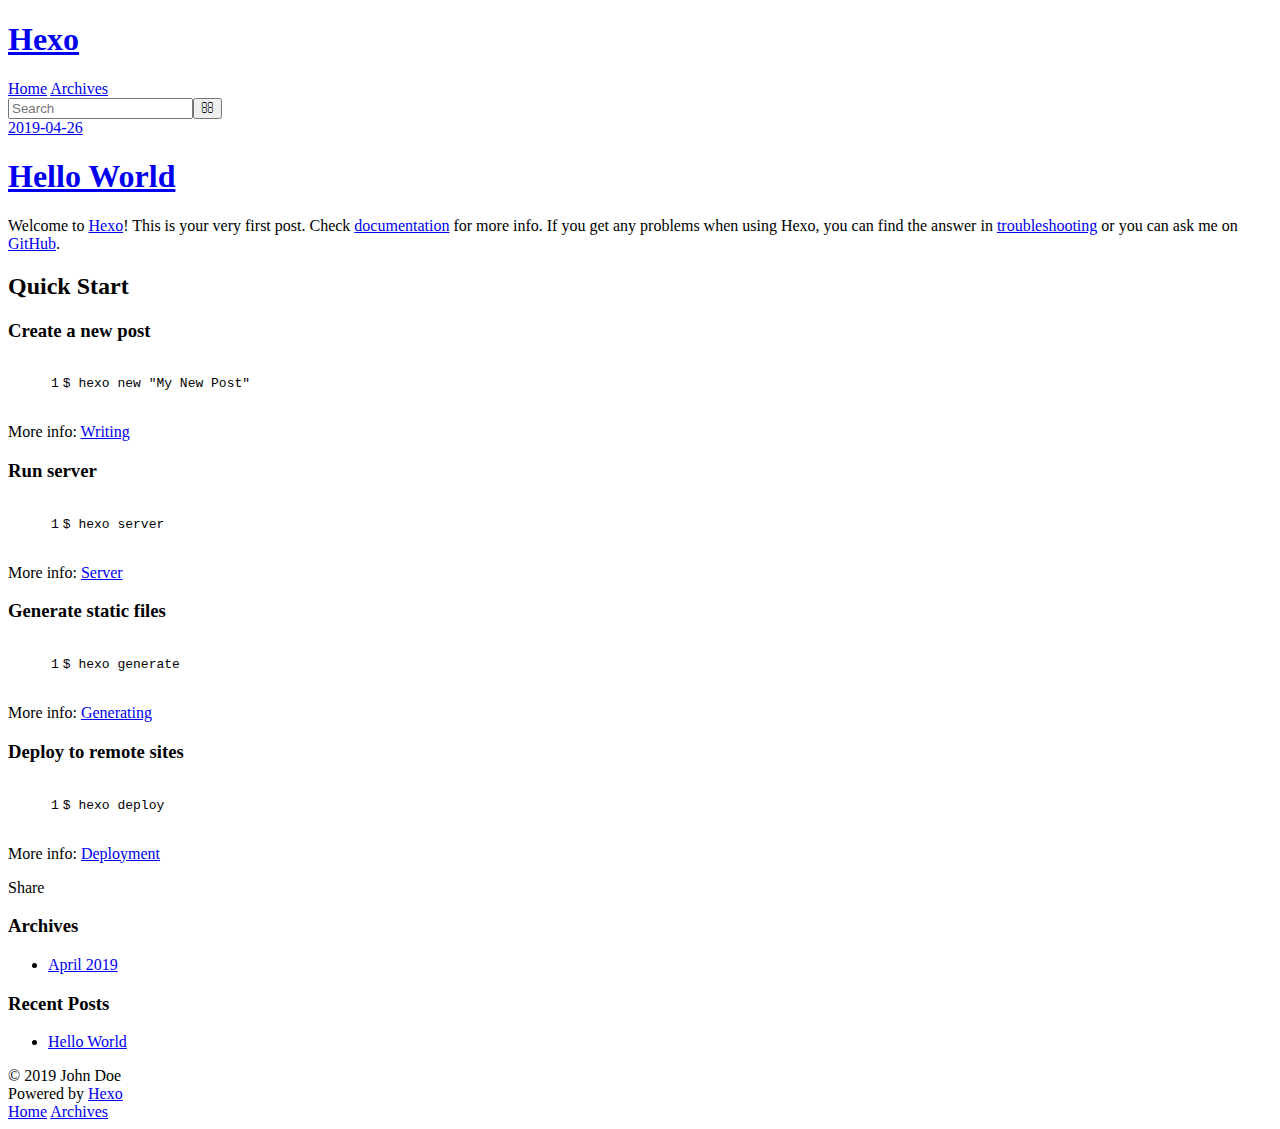
==== index.html @ 6a094733 "Site updated: 2019-04-28 05:00:56" ====
<!DOCTYPE html>
<html>
<head><meta name="generator" content="Hexo 3.8.0">
  <meta charset="utf-8">
  

  
  <title>Hexo</title>
  <meta name="viewport" content="width=device-width, initial-scale=1, maximum-scale=1">
  <meta property="og:type" content="website">
<meta property="og:title" content="Hexo">
<meta property="og:url" content="http://www.hazyrice.top/index.html">
<meta property="og:site_name" content="Hexo">
<meta property="og:locale" content="default">
<meta name="twitter:card" content="summary">
<meta name="twitter:title" content="Hexo">
  
    <link rel="alternate" href="/Hazyrice.github.io/atom.xml" title="Hexo" type="application/atom+xml">
  
  
    <link rel="icon" href="/favicon.png">
  
  
    <link href="//fonts.googleapis.com/css?family=Source+Code+Pro" rel="stylesheet" type="text/css">
  
  <link rel="stylesheet" href="/Hazyrice.github.io/css/style.css">
</head>
</html>
<body>
  <div id="container">
    <div id="wrap">
      <header id="header">
  <div id="banner"></div>
  <div id="header-outer" class="outer">
    <div id="header-title" class="inner">
      <h1 id="logo-wrap">
        <a href="/Hazyrice.github.io/" id="logo">Hexo</a>
      </h1>
      
    </div>
    <div id="header-inner" class="inner">
      <nav id="main-nav">
        <a id="main-nav-toggle" class="nav-icon"></a>
        
          <a class="main-nav-link" href="/Hazyrice.github.io/">Home</a>
        
          <a class="main-nav-link" href="/Hazyrice.github.io/archives">Archives</a>
        
      </nav>
      <nav id="sub-nav">
        
          <a id="nav-rss-link" class="nav-icon" href="/Hazyrice.github.io/atom.xml" title="RSS Feed"></a>
        
        <a id="nav-search-btn" class="nav-icon" title="Search"></a>
      </nav>
      <div id="search-form-wrap">
        <form action="//google.com/search" method="get" accept-charset="UTF-8" class="search-form"><input type="search" name="q" class="search-form-input" placeholder="Search"><button type="submit" class="search-form-submit">&#xF002;</button><input type="hidden" name="sitesearch" value="http://www.hazyrice.top"></form>
      </div>
    </div>
  </div>
</header>
      <div class="outer">
        <section id="main">
  
    <article id="post-hello-world" class="article article-type-post" itemscope itemprop="blogPost">
  <div class="article-meta">
    <a href="/Hazyrice.github.io/2019/04/26/hello-world/" class="article-date">
  <time datetime="2019-04-26T08:36:26.680Z" itemprop="datePublished">2019-04-26</time>
</a>
    
  </div>
  <div class="article-inner">
    
    
      <header class="article-header">
        
  
    <h1 itemprop="name">
      <a class="article-title" href="/Hazyrice.github.io/2019/04/26/hello-world/">Hello World</a>
    </h1>
  

      </header>
    
    <div class="article-entry" itemprop="articleBody">
      
        <p>Welcome to <a href="https://hexo.io/" target="_blank" rel="noopener">Hexo</a>! This is your very first post. Check <a href="https://hexo.io/docs/" target="_blank" rel="noopener">documentation</a> for more info. If you get any problems when using Hexo, you can find the answer in <a href="https://hexo.io/docs/troubleshooting.html" target="_blank" rel="noopener">troubleshooting</a> or you can ask me on <a href="https://github.com/hexojs/hexo/issues" target="_blank" rel="noopener">GitHub</a>.</p>
<h2 id="Quick-Start"><a href="#Quick-Start" class="headerlink" title="Quick Start"></a>Quick Start</h2><h3 id="Create-a-new-post"><a href="#Create-a-new-post" class="headerlink" title="Create a new post"></a>Create a new post</h3><figure class="highlight bash"><table><tr><td class="gutter"><pre><span class="line">1</span><br></pre></td><td class="code"><pre><span class="line">$ hexo new <span class="string">"My New Post"</span></span><br></pre></td></tr></table></figure>
<p>More info: <a href="https://hexo.io/docs/writing.html" target="_blank" rel="noopener">Writing</a></p>
<h3 id="Run-server"><a href="#Run-server" class="headerlink" title="Run server"></a>Run server</h3><figure class="highlight bash"><table><tr><td class="gutter"><pre><span class="line">1</span><br></pre></td><td class="code"><pre><span class="line">$ hexo server</span><br></pre></td></tr></table></figure>
<p>More info: <a href="https://hexo.io/docs/server.html" target="_blank" rel="noopener">Server</a></p>
<h3 id="Generate-static-files"><a href="#Generate-static-files" class="headerlink" title="Generate static files"></a>Generate static files</h3><figure class="highlight bash"><table><tr><td class="gutter"><pre><span class="line">1</span><br></pre></td><td class="code"><pre><span class="line">$ hexo generate</span><br></pre></td></tr></table></figure>
<p>More info: <a href="https://hexo.io/docs/generating.html" target="_blank" rel="noopener">Generating</a></p>
<h3 id="Deploy-to-remote-sites"><a href="#Deploy-to-remote-sites" class="headerlink" title="Deploy to remote sites"></a>Deploy to remote sites</h3><figure class="highlight bash"><table><tr><td class="gutter"><pre><span class="line">1</span><br></pre></td><td class="code"><pre><span class="line">$ hexo deploy</span><br></pre></td></tr></table></figure>
<p>More info: <a href="https://hexo.io/docs/deployment.html" target="_blank" rel="noopener">Deployment</a></p>

      
    </div>
    <footer class="article-footer">
      <a data-url="http://www.hazyrice.top/2019/04/26/hello-world/" data-id="cjuzzkc9v0000k4qaxo24ka75" class="article-share-link">Share</a>
      
      
    </footer>
  </div>
  
</article>


  


</section>
        
          <aside id="sidebar">
  
    

  
    

  
    
  
    
  <div class="widget-wrap">
    <h3 class="widget-title">Archives</h3>
    <div class="widget">
      <ul class="archive-list"><li class="archive-list-item"><a class="archive-list-link" href="/Hazyrice.github.io/archives/2019/04/">April 2019</a></li></ul>
    </div>
  </div>


  
    
  <div class="widget-wrap">
    <h3 class="widget-title">Recent Posts</h3>
    <div class="widget">
      <ul>
        
          <li>
            <a href="/Hazyrice.github.io/2019/04/26/hello-world/">Hello World</a>
          </li>
        
      </ul>
    </div>
  </div>

  
</aside>
        
      </div>
      <footer id="footer">
  
  <div class="outer">
    <div id="footer-info" class="inner">
      &copy; 2019 John Doe<br>
      Powered by <a href="http://hexo.io/" target="_blank">Hexo</a>
    </div>
  </div>
</footer>
    </div>
    <nav id="mobile-nav">
  
    <a href="/Hazyrice.github.io/" class="mobile-nav-link">Home</a>
  
    <a href="/Hazyrice.github.io/archives" class="mobile-nav-link">Archives</a>
  
</nav>
    

<script src="//ajax.googleapis.com/ajax/libs/jquery/2.0.3/jquery.min.js"></script>


  <link rel="stylesheet" href="/Hazyrice.github.io/fancybox/jquery.fancybox.css">
  <script src="/Hazyrice.github.io/fancybox/jquery.fancybox.pack.js"></script>


<script src="/Hazyrice.github.io/js/script.js"></script>



  </div>
</body>
</html>
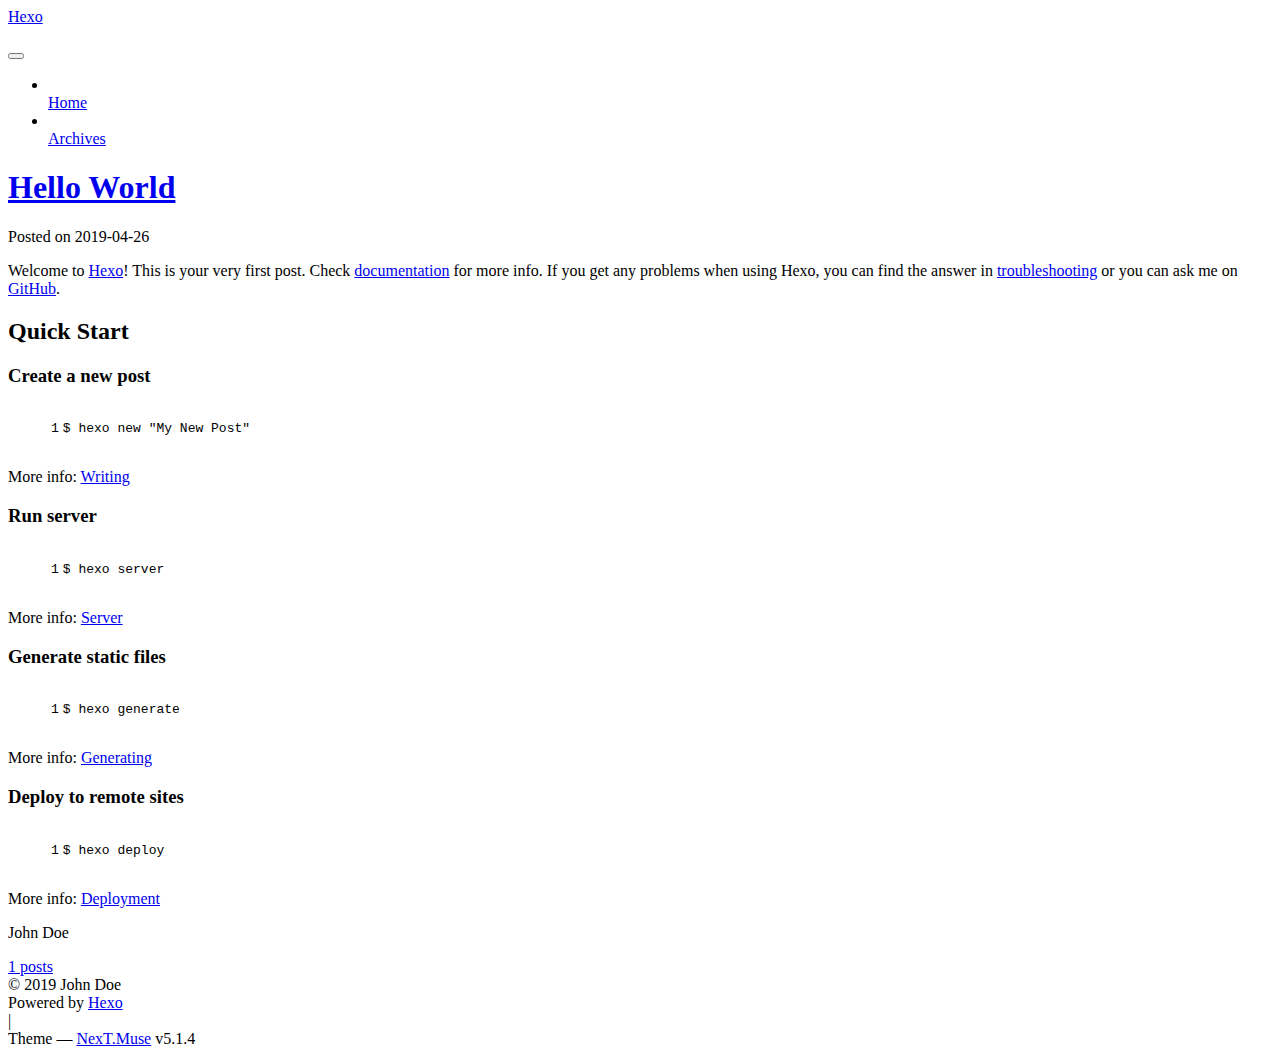
==== commit e318d6bc: "Site updated: 2019-04-28 05:05:32" ====
--- a/index.html
+++ b/index.html
@@ -1,90 +1,306 @@
 <!DOCTYPE html>
-<html>
+
+
+
+  
+
+
+<html class="theme-next muse use-motion" lang>
 <head><meta name="generator" content="Hexo 3.8.0">
-  <meta charset="utf-8">
-  
-
-  
-  <title>Hexo</title>
-  <meta name="viewport" content="width=device-width, initial-scale=1, maximum-scale=1">
-  <meta property="og:type" content="website">
+  <meta charset="UTF-8">
+<meta http-equiv="X-UA-Compatible" content="IE=edge">
+<meta name="viewport" content="width=device-width, initial-scale=1, maximum-scale=1">
+<meta name="theme-color" content="#222">
+
+
+
+
+
+
+
+
+
+<meta http-equiv="Cache-Control" content="no-transform">
+<meta http-equiv="Cache-Control" content="no-siteapp">
+
+
+
+
+
+
+
+
+
+
+
+
+
+
+
+
+  
+  
+  <link href="/Hazyrice.github.io/lib/fancybox/source/jquery.fancybox.css?v=2.1.5" rel="stylesheet" type="text/css">
+
+
+
+
+
+
+
+<link href="/Hazyrice.github.io/lib/font-awesome/css/font-awesome.min.css?v=4.6.2" rel="stylesheet" type="text/css">
+
+<link href="/Hazyrice.github.io/css/main.css?v=5.1.4" rel="stylesheet" type="text/css">
+
+
+  <link rel="apple-touch-icon" sizes="180x180" href="/Hazyrice.github.io/images/apple-touch-icon-next.png?v=5.1.4">
+
+
+  <link rel="icon" type="image/png" sizes="32x32" href="/Hazyrice.github.io/images/favicon-32x32-next.png?v=5.1.4">
+
+
+  <link rel="icon" type="image/png" sizes="16x16" href="/Hazyrice.github.io/images/favicon-16x16-next.png?v=5.1.4">
+
+
+  <link rel="mask-icon" href="/Hazyrice.github.io/images/logo.svg?v=5.1.4" color="#222">
+
+
+
+
+
+  <meta name="keywords" content="Hexo, NexT">
+
+
+
+
+
+
+
+
+
+
+<meta property="og:type" content="website">
 <meta property="og:title" content="Hexo">
 <meta property="og:url" content="http://www.hazyrice.top/index.html">
 <meta property="og:site_name" content="Hexo">
 <meta property="og:locale" content="default">
 <meta name="twitter:card" content="summary">
 <meta name="twitter:title" content="Hexo">
-  
-    <link rel="alternate" href="/Hazyrice.github.io/atom.xml" title="Hexo" type="application/atom+xml">
-  
-  
-    <link rel="icon" href="/favicon.png">
-  
-  
-    <link href="//fonts.googleapis.com/css?family=Source+Code+Pro" rel="stylesheet" type="text/css">
-  
-  <link rel="stylesheet" href="/Hazyrice.github.io/css/style.css">
+
+
+
+<script type="text/javascript" id="hexo.configurations">
+  var NexT = window.NexT || {};
+  var CONFIG = {
+    root: '/Hazyrice.github.io/',
+    scheme: 'Muse',
+    version: '5.1.4',
+    sidebar: {"position":"left","display":"post","offset":12,"b2t":false,"scrollpercent":false,"onmobile":false},
+    fancybox: true,
+    tabs: true,
+    motion: {"enable":true,"async":false,"transition":{"post_block":"fadeIn","post_header":"slideDownIn","post_body":"slideDownIn","coll_header":"slideLeftIn","sidebar":"slideUpIn"}},
+    duoshuo: {
+      userId: '0',
+      author: 'Author'
+    },
+    algolia: {
+      applicationID: '',
+      apiKey: '',
+      indexName: '',
+      hits: {"per_page":10},
+      labels: {"input_placeholder":"Search for Posts","hits_empty":"We didn't find any results for the search: ${query}","hits_stats":"${hits} results found in ${time} ms"}
+    }
+  };
+</script>
+
+
+
+  <link rel="canonical" href="http://www.hazyrice.top/">
+
+
+
+
+
+  <title>Hexo</title>
+  
+
+
+
+
+
+
+
+
 </head>
-</html>
-<body>
-  <div id="container">
-    <div id="wrap">
-      <header id="header">
-  <div id="banner"></div>
-  <div id="header-outer" class="outer">
-    <div id="header-title" class="inner">
-      <h1 id="logo-wrap">
-        <a href="/Hazyrice.github.io/" id="logo">Hexo</a>
-      </h1>
-      
+
+<body itemscope itemtype="http://schema.org/WebPage" lang="default">
+
+  
+  
+    
+  
+
+  <div class="container sidebar-position-left 
+  page-home">
+    <div class="headband"></div>
+
+    <header id="header" class="header" itemscope itemtype="http://schema.org/WPHeader">
+      <div class="header-inner"><div class="site-brand-wrapper">
+  <div class="site-meta ">
+    
+
+    <div class="custom-logo-site-title">
+      <a href="/Hazyrice.github.io/" class="brand" rel="start">
+        <span class="logo-line-before"><i></i></span>
+        <span class="site-title">Hexo</span>
+        <span class="logo-line-after"><i></i></span>
+      </a>
     </div>
-    <div id="header-inner" class="inner">
-      <nav id="main-nav">
-        <a id="main-nav-toggle" class="nav-icon"></a>
-        
-          <a class="main-nav-link" href="/Hazyrice.github.io/">Home</a>
-        
-          <a class="main-nav-link" href="/Hazyrice.github.io/archives">Archives</a>
-        
-      </nav>
-      <nav id="sub-nav">
-        
-          <a id="nav-rss-link" class="nav-icon" href="/Hazyrice.github.io/atom.xml" title="RSS Feed"></a>
-        
-        <a id="nav-search-btn" class="nav-icon" title="Search"></a>
-      </nav>
-      <div id="search-form-wrap">
-        <form action="//google.com/search" method="get" accept-charset="UTF-8" class="search-form"><input type="search" name="q" class="search-form-input" placeholder="Search"><button type="submit" class="search-form-submit">&#xF002;</button><input type="hidden" name="sitesearch" value="http://www.hazyrice.top"></form>
-      </div>
-    </div>
+      
+        <p class="site-subtitle"></p>
+      
   </div>
-</header>
-      <div class="outer">
-        <section id="main">
-  
-    <article id="post-hello-world" class="article article-type-post" itemscope itemprop="blogPost">
-  <div class="article-meta">
-    <a href="/Hazyrice.github.io/2019/04/26/hello-world/" class="article-date">
-  <time datetime="2019-04-26T08:36:26.680Z" itemprop="datePublished">2019-04-26</time>
-</a>
-    
+
+  <div class="site-nav-toggle">
+    <button>
+      <span class="btn-bar"></span>
+      <span class="btn-bar"></span>
+      <span class="btn-bar"></span>
+    </button>
   </div>
-  <div class="article-inner">
-    
-    
-      <header class="article-header">
-        
-  
-    <h1 itemprop="name">
-      <a class="article-title" href="/Hazyrice.github.io/2019/04/26/hello-world/">Hello World</a>
-    </h1>
-  
-
+</div>
+
+<nav class="site-nav">
+  
+
+  
+    <ul id="menu" class="menu">
+      
+        
+        <li class="menu-item menu-item-home">
+          <a href="/Hazyrice.github.io/" rel="section">
+            
+              <i class="menu-item-icon fa fa-fw fa-home"></i> <br>
+            
+            Home
+          </a>
+        </li>
+      
+        
+        <li class="menu-item menu-item-archives">
+          <a href="/Hazyrice.github.io/archives/" rel="section">
+            
+              <i class="menu-item-icon fa fa-fw fa-archive"></i> <br>
+            
+            Archives
+          </a>
+        </li>
+      
+
+      
+    </ul>
+  
+
+  
+</nav>
+
+
+
+ </div>
+    </header>
+
+    <main id="main" class="main">
+      <div class="main-inner">
+        <div class="content-wrap">
+          <div id="content" class="content">
+            
+  <section id="posts" class="posts-expand">
+    
+      
+
+  
+
+  
+  
+  
+
+  <article class="post post-type-normal" itemscope itemtype="http://schema.org/Article">
+  
+  
+  
+  <div class="post-block">
+    <link itemprop="mainEntityOfPage" href="http://www.hazyrice.top/Hazyrice.github.io/2019/04/26/hello-world/">
+
+    <span hidden itemprop="author" itemscope itemtype="http://schema.org/Person">
+      <meta itemprop="name" content="John Doe">
+      <meta itemprop="description" content>
+      <meta itemprop="image" content="/Hazyrice.github.io/images/avatar.gif">
+    </span>
+
+    <span hidden itemprop="publisher" itemscope itemtype="http://schema.org/Organization">
+      <meta itemprop="name" content="Hexo">
+    </span>
+
+    
+      <header class="post-header">
+
+        
+        
+          <h1 class="post-title" itemprop="name headline">
+                
+                <a class="post-title-link" href="/Hazyrice.github.io/2019/04/26/hello-world/" itemprop="url">Hello World</a></h1>
+        
+
+        <div class="post-meta">
+          <span class="post-time">
+            
+              <span class="post-meta-item-icon">
+                <i class="fa fa-calendar-o"></i>
+              </span>
+              
+                <span class="post-meta-item-text">Posted on</span>
+              
+              <time title="Post created" itemprop="dateCreated datePublished" datetime="2019-04-26T16:36:26+08:00">
+                2019-04-26
+              </time>
+            
+
+            
+
+            
+          </span>
+
+          
+
+          
+            
+          
+
+          
+          
+
+          
+
+          
+
+          
+
+        </div>
       </header>
     
-    <div class="article-entry" itemprop="articleBody">
-      
-        <p>Welcome to <a href="https://hexo.io/" target="_blank" rel="noopener">Hexo</a>! This is your very first post. Check <a href="https://hexo.io/docs/" target="_blank" rel="noopener">documentation</a> for more info. If you get any problems when using Hexo, you can find the answer in <a href="https://hexo.io/docs/troubleshooting.html" target="_blank" rel="noopener">troubleshooting</a> or you can ask me on <a href="https://github.com/hexojs/hexo/issues" target="_blank" rel="noopener">GitHub</a>.</p>
+
+    
+    
+    
+    <div class="post-body" itemprop="articleBody">
+
+      
+      
+
+      
+        
+          
+            <p>Welcome to <a href="https://hexo.io/" target="_blank" rel="noopener">Hexo</a>! This is your very first post. Check <a href="https://hexo.io/docs/" target="_blank" rel="noopener">documentation</a> for more info. If you get any problems when using Hexo, you can find the answer in <a href="https://hexo.io/docs/troubleshooting.html" target="_blank" rel="noopener">troubleshooting</a> or you can ask me on <a href="https://github.com/hexojs/hexo/issues" target="_blank" rel="noopener">GitHub</a>.</p>
 <h2 id="Quick-Start"><a href="#Quick-Start" class="headerlink" title="Quick Start"></a>Quick Start</h2><h3 id="Create-a-new-post"><a href="#Create-a-new-post" class="headerlink" title="Create a new post"></a>Create a new post</h3><figure class="highlight bash"><table><tr><td class="gutter"><pre><span class="line">1</span><br></pre></td><td class="code"><pre><span class="line">$ hexo new <span class="string">"My New Post"</span></span><br></pre></td></tr></table></figure>
 <p>More info: <a href="https://hexo.io/docs/writing.html" target="_blank" rel="noopener">Writing</a></p>
 <h3 id="Run-server"><a href="#Run-server" class="headerlink" title="Run server"></a>Run server</h3><figure class="highlight bash"><table><tr><td class="gutter"><pre><span class="line">1</span><br></pre></td><td class="code"><pre><span class="line">$ hexo server</span><br></pre></td></tr></table></figure>
@@ -94,91 +310,307 @@
 <h3 id="Deploy-to-remote-sites"><a href="#Deploy-to-remote-sites" class="headerlink" title="Deploy to remote sites"></a>Deploy to remote sites</h3><figure class="highlight bash"><table><tr><td class="gutter"><pre><span class="line">1</span><br></pre></td><td class="code"><pre><span class="line">$ hexo deploy</span><br></pre></td></tr></table></figure>
 <p>More info: <a href="https://hexo.io/docs/deployment.html" target="_blank" rel="noopener">Deployment</a></p>
 
+          
+        
       
     </div>
-    <footer class="article-footer">
-      <a data-url="http://www.hazyrice.top/2019/04/26/hello-world/" data-id="cjuzzkc9v0000k4qaxo24ka75" class="article-share-link">Share</a>
-      
+    
+    
+    
+
+    
+
+    
+
+    
+
+    <footer class="post-footer">
+      
+
+      
+
+      
+
+      
+      
+        <div class="post-eof"></div>
       
     </footer>
   </div>
   
-</article>
-
-
-  
-
-
-</section>
-        
-          <aside id="sidebar">
-  
-    
-
-  
-    
-
-  
-    
-  
-    
-  <div class="widget-wrap">
-    <h3 class="widget-title">Archives</h3>
-    <div class="widget">
-      <ul class="archive-list"><li class="archive-list-item"><a class="archive-list-link" href="/Hazyrice.github.io/archives/2019/04/">April 2019</a></li></ul>
+  
+  
+  </article>
+
+
+    
+  </section>
+
+  
+
+
+          </div>
+          
+
+
+          
+
+        </div>
+        
+          
+  
+  <div class="sidebar-toggle">
+    <div class="sidebar-toggle-line-wrap">
+      <span class="sidebar-toggle-line sidebar-toggle-line-first"></span>
+      <span class="sidebar-toggle-line sidebar-toggle-line-middle"></span>
+      <span class="sidebar-toggle-line sidebar-toggle-line-last"></span>
     </div>
   </div>
 
-
-  
-    
-  <div class="widget-wrap">
-    <h3 class="widget-title">Recent Posts</h3>
-    <div class="widget">
-      <ul>
-        
-          <li>
-            <a href="/Hazyrice.github.io/2019/04/26/hello-world/">Hello World</a>
-          </li>
-        
-      </ul>
+  <aside id="sidebar" class="sidebar">
+    
+    <div class="sidebar-inner">
+
+      
+
+      
+
+      <section class="site-overview-wrap sidebar-panel sidebar-panel-active">
+        <div class="site-overview">
+          <div class="site-author motion-element" itemprop="author" itemscope itemtype="http://schema.org/Person">
+            
+              <p class="site-author-name" itemprop="name">John Doe</p>
+              <p class="site-description motion-element" itemprop="description"></p>
+          </div>
+
+          <nav class="site-state motion-element">
+
+            
+              <div class="site-state-item site-state-posts">
+              
+                <a href="/Hazyrice.github.io/archives/">
+              
+                  <span class="site-state-item-count">1</span>
+                  <span class="site-state-item-name">posts</span>
+                </a>
+              </div>
+            
+
+            
+
+            
+
+          </nav>
+
+          
+
+          
+
+          
+          
+
+          
+          
+
+          
+
+        </div>
+      </section>
+
+      
+
+      
+
     </div>
+  </aside>
+
+
+        
+      </div>
+    </main>
+
+    <footer id="footer" class="footer">
+      <div class="footer-inner">
+        <div class="copyright">&copy; <span itemprop="copyrightYear">2019</span>
+  <span class="with-love">
+    <i class="fa fa-user"></i>
+  </span>
+  <span class="author" itemprop="copyrightHolder">John Doe</span>
+
+  
+</div>
+
+
+  <div class="powered-by">Powered by <a class="theme-link" target="_blank" href="https://hexo.io">Hexo</a></div>
+
+
+
+  <span class="post-meta-divider">|</span>
+
+
+
+  <div class="theme-info">Theme &mdash; <a class="theme-link" target="_blank" href="https://github.com/iissnan/hexo-theme-next">NexT.Muse</a> v5.1.4</div>
+
+
+
+
+        
+
+
+
+
+
+
+
+        
+      </div>
+    </footer>
+
+    
+      <div class="back-to-top">
+        <i class="fa fa-arrow-up"></i>
+        
+      </div>
+    
+
+    
+
   </div>
 
   
-</aside>
-        
-      </div>
-      <footer id="footer">
-  
-  <div class="outer">
-    <div id="footer-info" class="inner">
-      &copy; 2019 John Doe<br>
-      Powered by <a href="http://hexo.io/" target="_blank">Hexo</a>
-    </div>
-  </div>
-</footer>
-    </div>
-    <nav id="mobile-nav">
-  
-    <a href="/Hazyrice.github.io/" class="mobile-nav-link">Home</a>
-  
-    <a href="/Hazyrice.github.io/archives" class="mobile-nav-link">Archives</a>
-  
-</nav>
-    
-
-<script src="//ajax.googleapis.com/ajax/libs/jquery/2.0.3/jquery.min.js"></script>
-
-
-  <link rel="stylesheet" href="/Hazyrice.github.io/fancybox/jquery.fancybox.css">
-  <script src="/Hazyrice.github.io/fancybox/jquery.fancybox.pack.js"></script>
-
-
-<script src="/Hazyrice.github.io/js/script.js"></script>
-
-
-
-  </div>
+
+<script type="text/javascript">
+  if (Object.prototype.toString.call(window.Promise) !== '[object Function]') {
+    window.Promise = null;
+  }
+</script>
+
+
+
+
+
+
+
+
+
+  
+
+
+
+
+
+
+
+
+
+
+
+
+  
+  
+    <script type="text/javascript" src="/Hazyrice.github.io/lib/jquery/index.js?v=2.1.3"></script>
+  
+
+  
+  
+    <script type="text/javascript" src="/Hazyrice.github.io/lib/fastclick/lib/fastclick.min.js?v=1.0.6"></script>
+  
+
+  
+  
+    <script type="text/javascript" src="/Hazyrice.github.io/lib/jquery_lazyload/jquery.lazyload.js?v=1.9.7"></script>
+  
+
+  
+  
+    <script type="text/javascript" src="/Hazyrice.github.io/lib/velocity/velocity.min.js?v=1.2.1"></script>
+  
+
+  
+  
+    <script type="text/javascript" src="/Hazyrice.github.io/lib/velocity/velocity.ui.min.js?v=1.2.1"></script>
+  
+
+  
+  
+    <script type="text/javascript" src="/Hazyrice.github.io/lib/fancybox/source/jquery.fancybox.pack.js?v=2.1.5"></script>
+  
+
+
+  
+
+
+  <script type="text/javascript" src="/Hazyrice.github.io/js/src/utils.js?v=5.1.4"></script>
+
+  <script type="text/javascript" src="/Hazyrice.github.io/js/src/motion.js?v=5.1.4"></script>
+
+
+
+  
+  
+
+  
+
+  
+
+
+  <script type="text/javascript" src="/Hazyrice.github.io/js/src/bootstrap.js?v=5.1.4"></script>
+
+
+
+  
+
+
+  
+
+
+
+
+	
+
+
+
+
+
+  
+
+
+
+
+
+  
+
+
+
+
+
+
+
+
+
+
+
+
+  
+
+
+
+
+
+  
+
+  
+
+  
+
+  
+  
+
+  
+
+  
+
+  
+
 </body>
-</html>+</html>
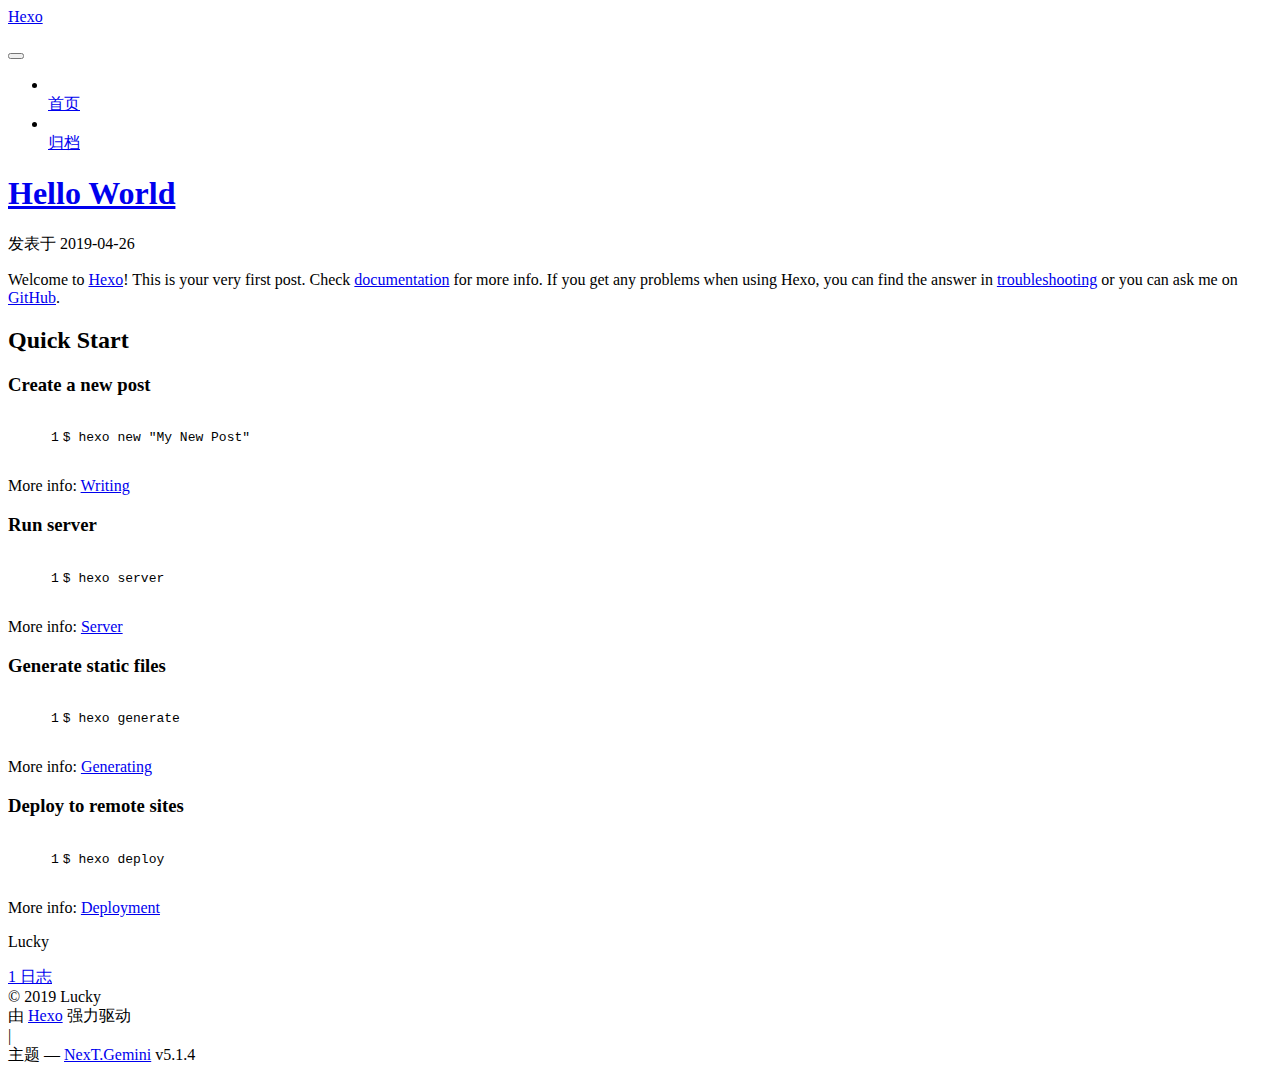
==== commit e251f315: "Site updated: 2019-04-28 07:51:44" ====
--- a/index.html
+++ b/index.html
@@ -5,7 +5,7 @@
   
 
 
-<html class="theme-next muse use-motion" lang>
+<html class="theme-next gemini use-motion" lang="zh-Hans">
 <head><meta name="generator" content="Hexo 3.8.0">
   <meta charset="UTF-8">
 <meta http-equiv="X-UA-Compatible" content="IE=edge">
@@ -83,7 +83,7 @@
 <meta property="og:title" content="Hexo">
 <meta property="og:url" content="http://www.hazyrice.top/index.html">
 <meta property="og:site_name" content="Hexo">
-<meta property="og:locale" content="default">
+<meta property="og:locale" content="zh-Hans">
 <meta name="twitter:card" content="summary">
 <meta name="twitter:title" content="Hexo">
 
@@ -93,7 +93,7 @@
   var NexT = window.NexT || {};
   var CONFIG = {
     root: '/Hazyrice.github.io/',
-    scheme: 'Muse',
+    scheme: 'Gemini',
     version: '5.1.4',
     sidebar: {"position":"left","display":"post","offset":12,"b2t":false,"scrollpercent":false,"onmobile":false},
     fancybox: true,
@@ -101,7 +101,7 @@
     motion: {"enable":true,"async":false,"transition":{"post_block":"fadeIn","post_header":"slideDownIn","post_body":"slideDownIn","coll_header":"slideLeftIn","sidebar":"slideUpIn"}},
     duoshuo: {
       userId: '0',
-      author: 'Author'
+      author: '博主'
     },
     algolia: {
       applicationID: '',
@@ -133,7 +133,7 @@
 
 </head>
 
-<body itemscope itemtype="http://schema.org/WebPage" lang="default">
+<body itemscope itemtype="http://schema.org/WebPage" lang="zh-Hans">
 
   
   
@@ -182,7 +182,7 @@
             
               <i class="menu-item-icon fa fa-fw fa-home"></i> <br>
             
-            Home
+            首页
           </a>
         </li>
       
@@ -192,7 +192,7 @@
             
               <i class="menu-item-icon fa fa-fw fa-archive"></i> <br>
             
-            Archives
+            归档
           </a>
         </li>
       
@@ -232,7 +232,7 @@
     <link itemprop="mainEntityOfPage" href="http://www.hazyrice.top/Hazyrice.github.io/2019/04/26/hello-world/">
 
     <span hidden itemprop="author" itemscope itemtype="http://schema.org/Person">
-      <meta itemprop="name" content="John Doe">
+      <meta itemprop="name" content="Lucky">
       <meta itemprop="description" content>
       <meta itemprop="image" content="/Hazyrice.github.io/images/avatar.gif">
     </span>
@@ -258,9 +258,9 @@
                 <i class="fa fa-calendar-o"></i>
               </span>
               
-                <span class="post-meta-item-text">Posted on</span>
+                <span class="post-meta-item-text">发表于</span>
               
-              <time title="Post created" itemprop="dateCreated datePublished" datetime="2019-04-26T16:36:26+08:00">
+              <time title="创建于" itemprop="dateCreated datePublished" datetime="2019-04-26T16:36:26+08:00">
                 2019-04-26
               </time>
             
@@ -379,7 +379,7 @@
         <div class="site-overview">
           <div class="site-author motion-element" itemprop="author" itemscope itemtype="http://schema.org/Person">
             
-              <p class="site-author-name" itemprop="name">John Doe</p>
+              <p class="site-author-name" itemprop="name">Lucky</p>
               <p class="site-description motion-element" itemprop="description"></p>
           </div>
 
@@ -391,7 +391,7 @@
                 <a href="/Hazyrice.github.io/archives/">
               
                   <span class="site-state-item-count">1</span>
-                  <span class="site-state-item-name">posts</span>
+                  <span class="site-state-item-name">日志</span>
                 </a>
               </div>
             
@@ -435,13 +435,13 @@
   <span class="with-love">
     <i class="fa fa-user"></i>
   </span>
-  <span class="author" itemprop="copyrightHolder">John Doe</span>
+  <span class="author" itemprop="copyrightHolder">Lucky</span>
 
   
 </div>
 
 
-  <div class="powered-by">Powered by <a class="theme-link" target="_blank" href="https://hexo.io">Hexo</a></div>
+  <div class="powered-by">由 <a class="theme-link" target="_blank" href="https://hexo.io">Hexo</a> 强力驱动</div>
 
 
 
@@ -449,7 +449,7 @@
 
 
 
-  <div class="theme-info">Theme &mdash; <a class="theme-link" target="_blank" href="https://github.com/iissnan/hexo-theme-next">NexT.Muse</a> v5.1.4</div>
+  <div class="theme-info">主题 &mdash; <a class="theme-link" target="_blank" href="https://github.com/iissnan/hexo-theme-next">NexT.Gemini</a> v5.1.4</div>
 
 
 
@@ -549,6 +549,13 @@
   
   
 
+
+  <script type="text/javascript" src="/Hazyrice.github.io/js/src/affix.js?v=5.1.4"></script>
+
+  <script type="text/javascript" src="/Hazyrice.github.io/js/src/schemes/pisces.js?v=5.1.4"></script>
+
+
+
   
 
   
@@ -613,4 +620,52 @@
   
 
 </body>
+<!-- 页面点击小红心 -->
+<script type="text/javascript">!function(e, t, a) {
+    function r() {
+        for (var e = 0; e < s.length; e++) s[e].alpha <= 0 ? (t.body.removeChild(s[e].el), s.splice(e, 1)) : (s[e].y--, s[e].scale += .004, s[e].alpha -= .013, s[e].el.style.cssText = "left:" + s[e].x + "px;top:" + s[e].y + "px;opacity:" + s[e].alpha + ";transform:scale(" + s[e].scale + "," + s[e].scale + ") rotate(45deg);background:" + s[e].color + ";z-index:99999");
+        requestAnimationFrame(r)
+    }
+    function n() {
+        var t = "function" == typeof e.onclick && e.onclick;
+        e.onclick = function(e) {
+            t && t(),
+            o(e)
+        }
+    }
+    function o(e) {
+        var a = t.createElement("div");
+        a.className = "heart",
+        s.push({
+            el: a,
+            x: e.clientX - 5,
+            y: e.clientY - 5,
+            scale: 1,
+            alpha: 1,
+            color: c()
+        }),
+        t.body.appendChild(a)
+    }
+    function i(e) {
+        var a = t.createElement("style");
+        a.type = "text/css";
+        try {
+            a.appendChild(t.createTextNode(e))
+        } catch(t) {
+            a.styleSheet.cssText = e
+        }
+        t.getElementsByTagName("head")[0].appendChild(a)
+    }
+    function c() {
+        return "rgb(" + ~~ (255 * Math.random()) + "," + ~~ (255 * Math.random()) + "," + ~~ (255 * Math.random()) + ")"
+    }
+    var s = [];
+    e.requestAnimationFrame = e.requestAnimationFrame || e.webkitRequestAnimationFrame || e.mozRequestAnimationFrame || e.oRequestAnimationFrame || e.msRequestAnimationFrame ||
+    function(e) {
+        setTimeout(e, 1e3 / 60)
+    },
+    i(".heart{width: 10px;height: 10px;position: fixed;background: #f00;transform: rotate(45deg);-webkit-transform: rotate(45deg);-moz-transform: rotate(45deg);}.heart:after,.heart:before{content: '';width: inherit;height: inherit;background: inherit;border-radius: 50%;-webkit-border-radius: 50%;-moz-border-radius: 50%;position: fixed;}.heart:after{top: -5px;}.heart:before{left: -5px;}"),
+    n(),
+    r()
+} (window, document);</script>
 </html>
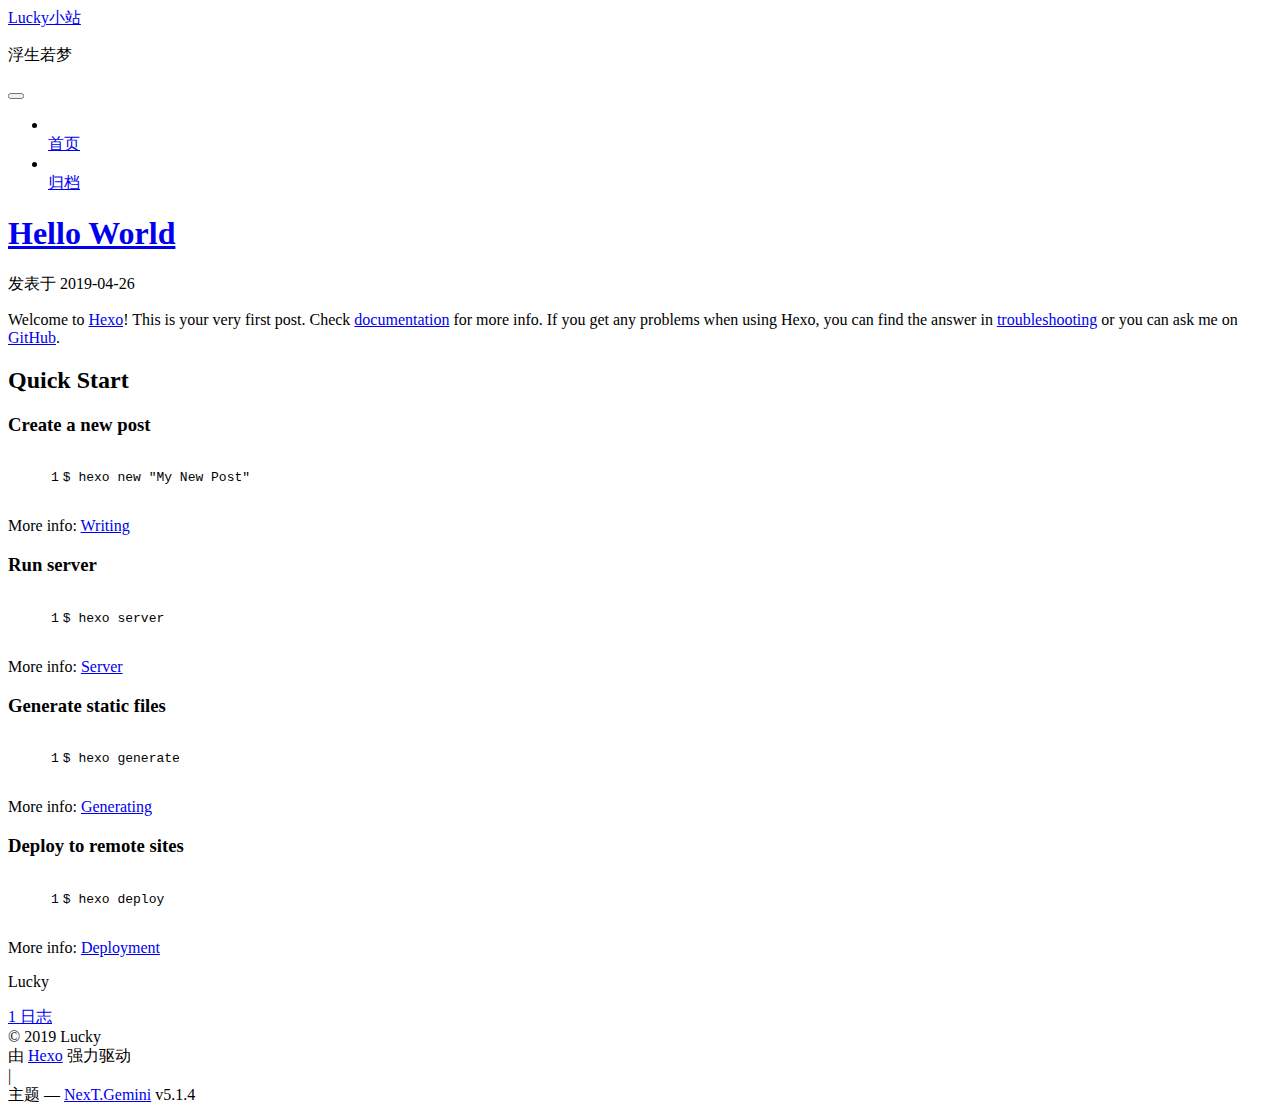
==== commit 77389ae8: "Site updated: 2019-05-13 15:43:39" ====
--- a/index.html
+++ b/index.html
@@ -56,7 +56,7 @@
   <link rel="apple-touch-icon" sizes="180x180" href="/Hazyrice.github.io/images/apple-touch-icon-next.png?v=5.1.4">
 
 
-  <link rel="icon" type="image/png" sizes="32x32" href="/Hazyrice.github.io/images/favicon-32x32-next.png?v=5.1.4">
+  <link rel="icon" type="image/png" sizes="32x32" href="/Hazyrice.github.io/images/favicon.ico?v=5.1.4">
 
 
   <link rel="icon" type="image/png" sizes="16x16" href="/Hazyrice.github.io/images/favicon-16x16-next.png?v=5.1.4">
@@ -80,12 +80,12 @@
 
 
 <meta property="og:type" content="website">
-<meta property="og:title" content="Hexo">
+<meta property="og:title" content="Lucky小站">
 <meta property="og:url" content="http://www.hazyrice.top/index.html">
-<meta property="og:site_name" content="Hexo">
+<meta property="og:site_name" content="Lucky小站">
 <meta property="og:locale" content="zh-Hans">
 <meta name="twitter:card" content="summary">
-<meta name="twitter:title" content="Hexo">
+<meta name="twitter:title" content="Lucky小站">
 
 
 
@@ -121,7 +121,7 @@
 
 
 
-  <title>Hexo</title>
+  <title>Lucky小站</title>
   
 
 
@@ -152,12 +152,12 @@
     <div class="custom-logo-site-title">
       <a href="/Hazyrice.github.io/" class="brand" rel="start">
         <span class="logo-line-before"><i></i></span>
-        <span class="site-title">Hexo</span>
+        <span class="site-title">Lucky小站</span>
         <span class="logo-line-after"><i></i></span>
       </a>
     </div>
       
-        <p class="site-subtitle"></p>
+        <p class="site-subtitle">浮生若梦</p>
       
   </div>
 
@@ -238,7 +238,7 @@
     </span>
 
     <span hidden itemprop="publisher" itemscope itemtype="http://schema.org/Organization">
-      <meta itemprop="name" content="Hexo">
+      <meta itemprop="name" content="Lucky小站">
     </span>
 
     
